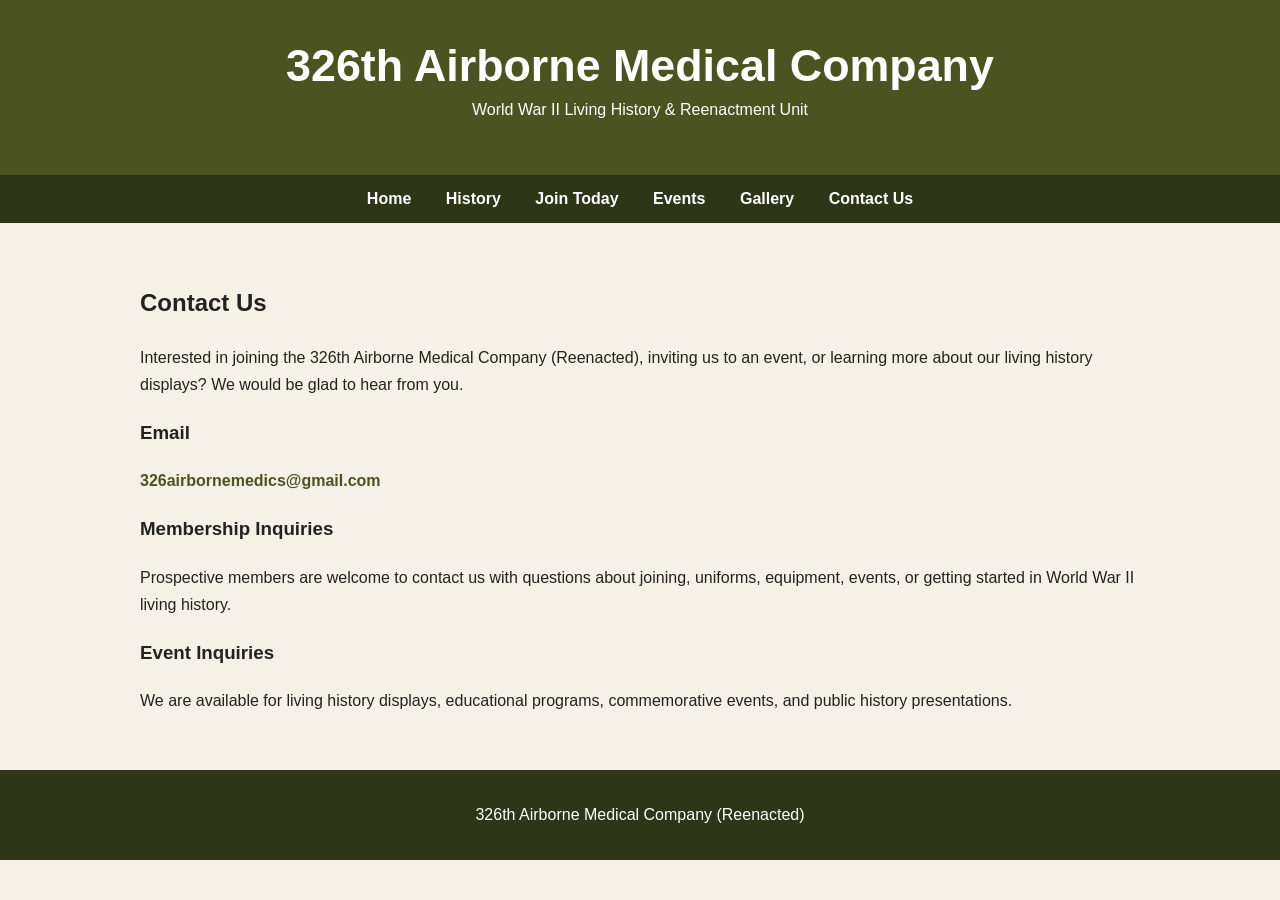
==== contact.html @ ca057ee9 "Update contact.html" ====
<!DOCTYPE html>
<html lang="en">
<head>
    <meta charset="UTF-8">
    <meta name="viewport" content="width=device-width, initial-scale=1.0">
    <title>Contact Us</title>
    <link rel="stylesheet" href="style.css">
</head>
<body>

<header>
    <h1>326th Airborne Medical Company</h1>
    <p>World War II Living History & Reenactment Unit</p>
</header>

<nav>
    <a href="index.html">Home</a>
    <a href="history.html">History</a>
    <a href="join.html">Join Today</a>
    <a href="events.html">Events</a>
    <a href="gallery.html">Gallery</a>
    <a href="contact.html">Contact Us</a>
</nav>

<section class="content">

    <h2>Contact Us</h2>

    <p>
        Interested in joining the 326th Airborne Medical Company (Reenacted),
        inviting us to an event, or learning more about our living history
        displays? We would be glad to hear from you.
    </p>

    <h3>Email</h3>

    <p>
        <a href="mailto:326airbornemedics@gmail.com?subject=326th%20AMC%20Inquiry">
            326airbornemedics@gmail.com
        </a>
    </p>

    <h3>Membership Inquiries</h3>

    <p>
        Prospective members are welcome to contact us with questions about
        joining, uniforms, equipment, events, or getting started in World War II
        living history.
    </p>

    <h3>Event Inquiries</h3>

    <p>
        We are available for living history displays, educational programs,
        commemorative events, and public history presentations.
    </p>

</section>

<footer>
    <p>326th Airborne Medical Company (Reenacted)</p>
</footer>

</body>
</html>
---- style.css ----
body {
    margin: 0;
    font-family: Arial, Helvetica, sans-serif;
    background: #f5f1e6;
    color: #222;
}

header {
    background: #4b5320;
    color: white;
    text-align: center;
    padding: 40px 20px;
}

header h1 {
    margin: 0;
    font-size: 2.8rem;
}

header p {
    margin-top: 10px;
}

header .subtitle {
    margin-top: 10px;
    font-size: 1.1rem;
}

header .motto {
    margin-top: 5px;
    font-style: italic;
    font-size: 1.2rem;
    color: #d8c38b;
}

nav {
    background: #2f3517;
    text-align: center;
    padding: 15px;
}

nav a {
    color: white;
    text-decoration: none;
    margin: 0 15px;
    font-weight: bold;
}

nav a:hover {
    color: #d8c38b;
}

.mission-cards {
    max-width: 1100px;
    margin: 40px auto 20px;
    padding: 0 20px;
    display: grid;
    grid-template-columns: repeat(3, 1fr);
    gap: 25px;
}

.mission-card {
    background: #fffaf0;
    border-top: 5px solid #4b5320;
    padding: 25px;
    box-shadow: 0 2px 8px rgba(0, 0, 0, 0.12);
}

.mission-card h3 {
    margin-top: 0;
    color: #4b5320;
    text-transform: uppercase;
    letter-spacing: 1px;
}

@media (max-width: 800px) {
    .mission-cards {
        grid-template-columns: 1fr;
    }
}

.hero {
    text-align: center;
    padding: 80px 20px;
    background: #6b7340;
    color: white;
}

.hero h2 {
    font-size: 2.5rem;
}

.content {
    max-width: 1000px;
    margin: auto;
    padding: 40px 20px;
    line-height: 1.7;
}

.content a {
    color: #4b5320;
    font-weight: bold;
    text-decoration: none;
}

.content a:hover {
    text-decoration: underline;
}

footer {
    background: #2f3517;
    color: white;
    text-align: center;
    padding: 20px;
}
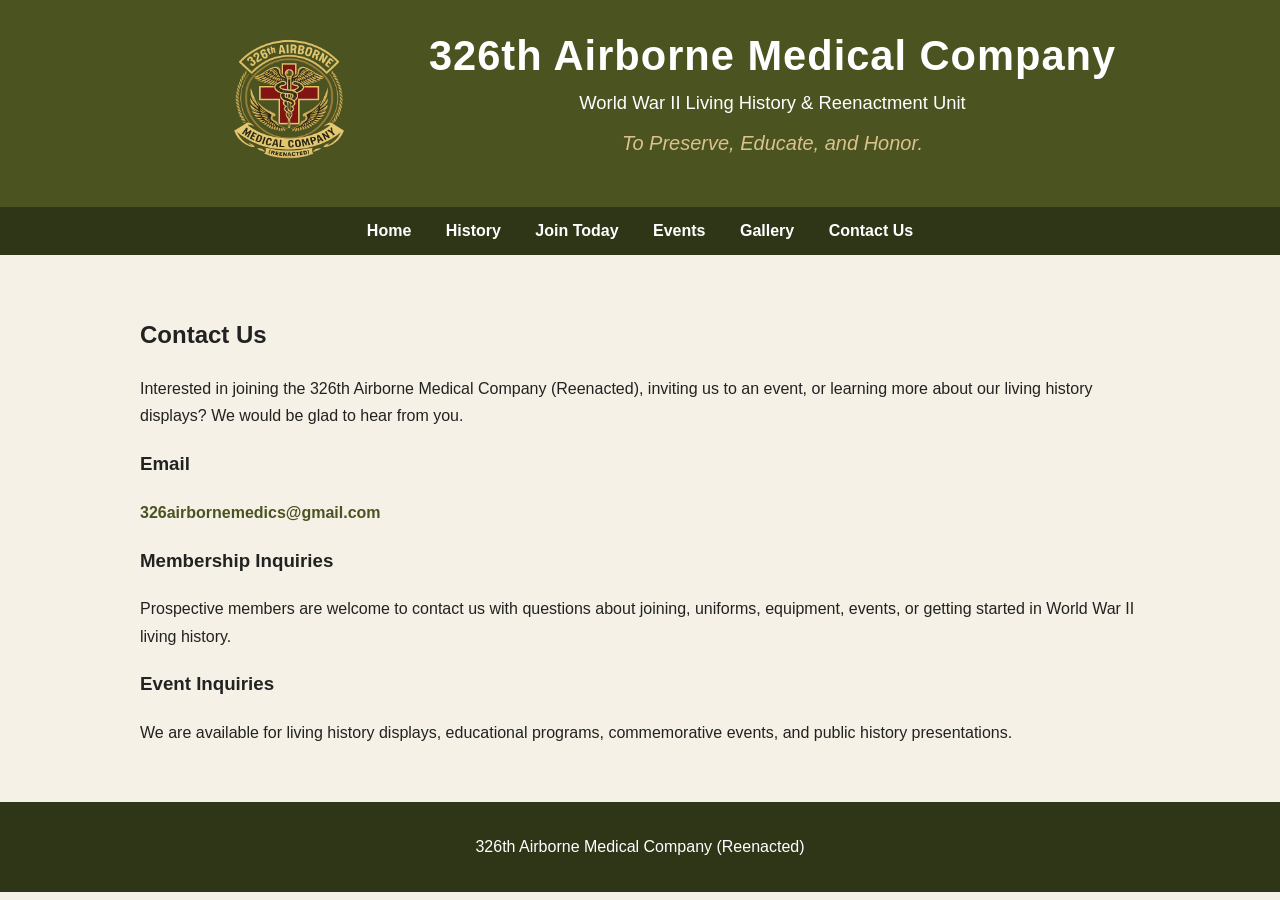
==== commit 6c031143: "Update contact.html" ====
--- a/contact.html
+++ b/contact.html
@@ -8,9 +8,22 @@
 </head>
 <body>
 
-<header>
-    <h1>326th Airborne Medical Company</h1>
-    <p>World War II Living History & Reenactment Unit</p>
+<header class="site-header">
+    <div class="header-inner">
+        <img src="logov2.png" alt="326th Airborne Medical Company logo" class="site-logo">
+
+        <div class="header-text">
+            <h1>326th Airborne Medical Company</h1>
+
+            <p class="subtitle">
+                World War II Living History & Reenactment Unit
+            </p>
+
+            <p class="motto">
+                To Preserve, Educate, and Honor.
+            </p>
+        </div>
+    </div>
 </header>
 
 <nav>
--- a/style.css
+++ b/style.css
@@ -5,33 +5,56 @@
     color: #222;
 }
 
-header {
+/* =========================
+   Header
+========================= */
+
+.site-header {
     background: #4b5320;
     color: white;
-    text-align: center;
-    padding: 40px 20px;
-}
-
-header h1 {
+    padding: 20px;
+}
+
+.header-inner {
+    max-width: 1100px;
+    margin: 0 auto;
+    display: flex;
+    align-items: center;
+    justify-content: center;
+    gap: 15px;
+}
+
+.site-logo {
+    width: 250px;
+    max-width: 40vw;
+    height: auto;
+}
+
+.header-text {
+    text-align: center;
+}
+
+.header-text h1 {
     margin: 0;
-    font-size: 2.8rem;
-}
-
-header p {
-    margin-top: 10px;
-}
-
-header .subtitle {
-    margin-top: 10px;
-    font-size: 1.1rem;
-}
-
-header .motto {
-    margin-top: 5px;
+    font-size: 2.6rem;
+    letter-spacing: 1px;
+}
+
+.header-text .subtitle {
+    margin-top: 12px;
+    font-size: 1.15rem;
+}
+
+.header-text .motto {
+    margin-top: 12px;
     font-style: italic;
-    font-size: 1.2rem;
+    font-size: 1.25rem;
     color: #d8c38b;
 }
+
+/* =========================
+   Navigation
+========================= */
 
 nav {
     background: #2f3517;
@@ -49,6 +72,34 @@
 nav a:hover {
     color: #d8c38b;
 }
+
+/* =========================
+   Hero
+========================= */
+
+.hero {
+    text-align: center;
+    padding: 45px 20px;
+    background: #5a6235;
+    color: white;
+    border-top: 3px solid #d8c38b;
+}
+
+.hero h2 {
+    font-size: 2.8rem;
+    margin: 0 0 22px;
+}
+
+.hero p {
+    max-width: 850px;
+    margin: 0 auto;
+    font-size: 1.1rem;
+    line-height: 1.6;
+}
+
+/* =========================
+   Mission Cards
+========================= */
 
 .mission-cards {
     max-width: 1100px;
@@ -73,22 +124,9 @@
     letter-spacing: 1px;
 }
 
-@media (max-width: 800px) {
-    .mission-cards {
-        grid-template-columns: 1fr;
-    }
-}
-
-.hero {
-    text-align: center;
-    padding: 80px 20px;
-    background: #6b7340;
-    color: white;
-}
-
-.hero h2 {
-    font-size: 2.5rem;
-}
+/* =========================
+   Main Content
+========================= */
 
 .content {
     max-width: 1000px;
@@ -107,9 +145,82 @@
     text-decoration: underline;
 }
 
+/* =========================
+   Events
+========================= */
+
+.event-card {
+    background: #fffaf0;
+    border-left: 5px solid #4b5320;
+    padding: 20px;
+    margin-top: 20px;
+    box-shadow: 0 2px 6px rgba(0, 0, 0, 0.10);
+}
+
+.event-card h4 {
+    margin-top: 0;
+    color: #4b5320;
+}
+
+/* =========================
+   Gallery
+========================= */
+
+.gallery-placeholder {
+    background: #fffaf0;
+    border: 2px dashed #4b5320;
+    padding: 40px 20px;
+    margin-top: 30px;
+    text-align: center;
+}
+
+.gallery-placeholder h3 {
+    color: #4b5320;
+    margin-top: 0;
+}
+
+/* =========================
+   Footer
+========================= */
+
 footer {
     background: #2f3517;
     color: white;
     text-align: center;
     padding: 20px;
 }
+
+/* =========================
+   Mobile
+========================= */
+
+@media (max-width: 800px) {
+    .mission-cards {
+        grid-template-columns: 1fr;
+    }
+}
+
+@media (max-width: 700px) {
+    .header-inner {
+        flex-direction: column;
+        gap: 18px;
+    }
+
+    .site-logo {
+        width: 150px;
+        max-width: 60vw;
+    }
+
+    .header-text h1 {
+        font-size: 2rem;
+    }
+
+    .hero h2 {
+        font-size: 2rem;
+    }
+
+    nav a {
+        display: inline-block;
+        margin: 6px 10px;
+    }
+}
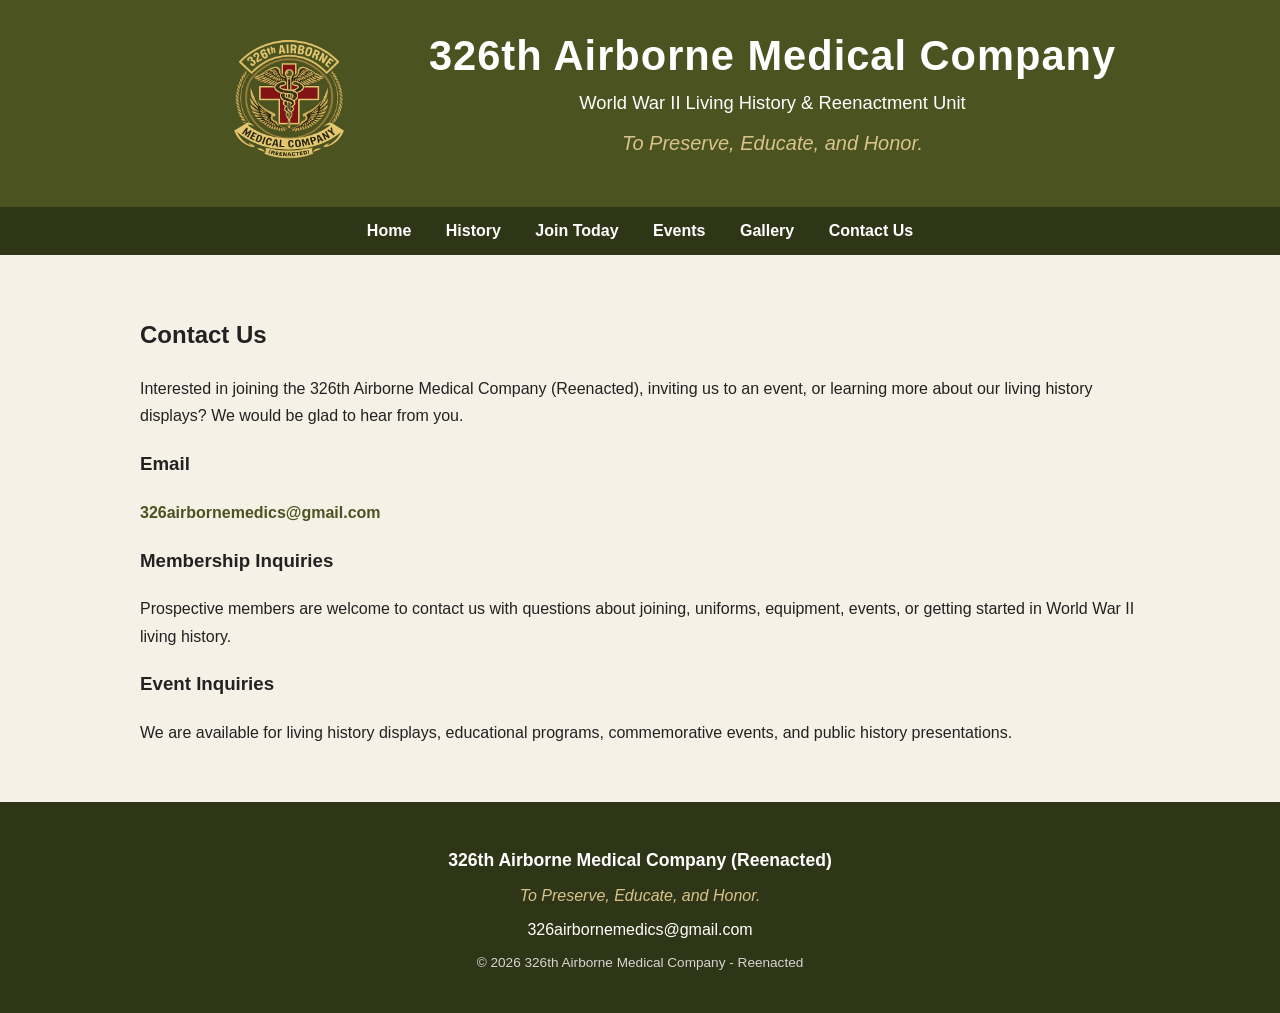
==== commit 44da889f: "Update contact.html" ====
--- a/contact.html
+++ b/contact.html
@@ -71,7 +71,23 @@
 </section>
 
 <footer>
-    <p>326th Airborne Medical Company (Reenacted)</p>
+    <p class="footer-title">
+        326th Airborne Medical Company (Reenacted)
+    </p>
+
+    <p class="footer-motto">
+        To Preserve, Educate, and Honor.
+    </p>
+
+    <p>
+        <a href="mailto:326airbornemedics@gmail.com?subject=326th%20AMC%20Inquiry">
+            326airbornemedics@gmail.com
+        </a>
+    </p>
+
+    <p class="footer-copy">
+        © 2026 326th Airborne Medical Company - Reenacted
+    </p>
 </footer>
 
 </body>
--- a/style.css
+++ b/style.css
@@ -224,3 +224,37 @@
         margin: 6px 10px;
     }
 }
+
+footer {
+    background: #2f3517;
+    color: white;
+    text-align: center;
+    padding: 30px 20px;
+}
+
+.footer-title {
+    font-weight: bold;
+    font-size: 1.1rem;
+    margin-bottom: 10px;
+}
+
+.footer-motto {
+    color: #d8c38b;
+    font-style: italic;
+    margin-bottom: 12px;
+}
+
+footer a {
+    color: white;
+    text-decoration: none;
+}
+
+footer a:hover {
+    color: #d8c38b;
+}
+
+.footer-copy {
+    margin-top: 15px;
+    font-size: 0.85rem;
+    opacity: 0.8;
+}
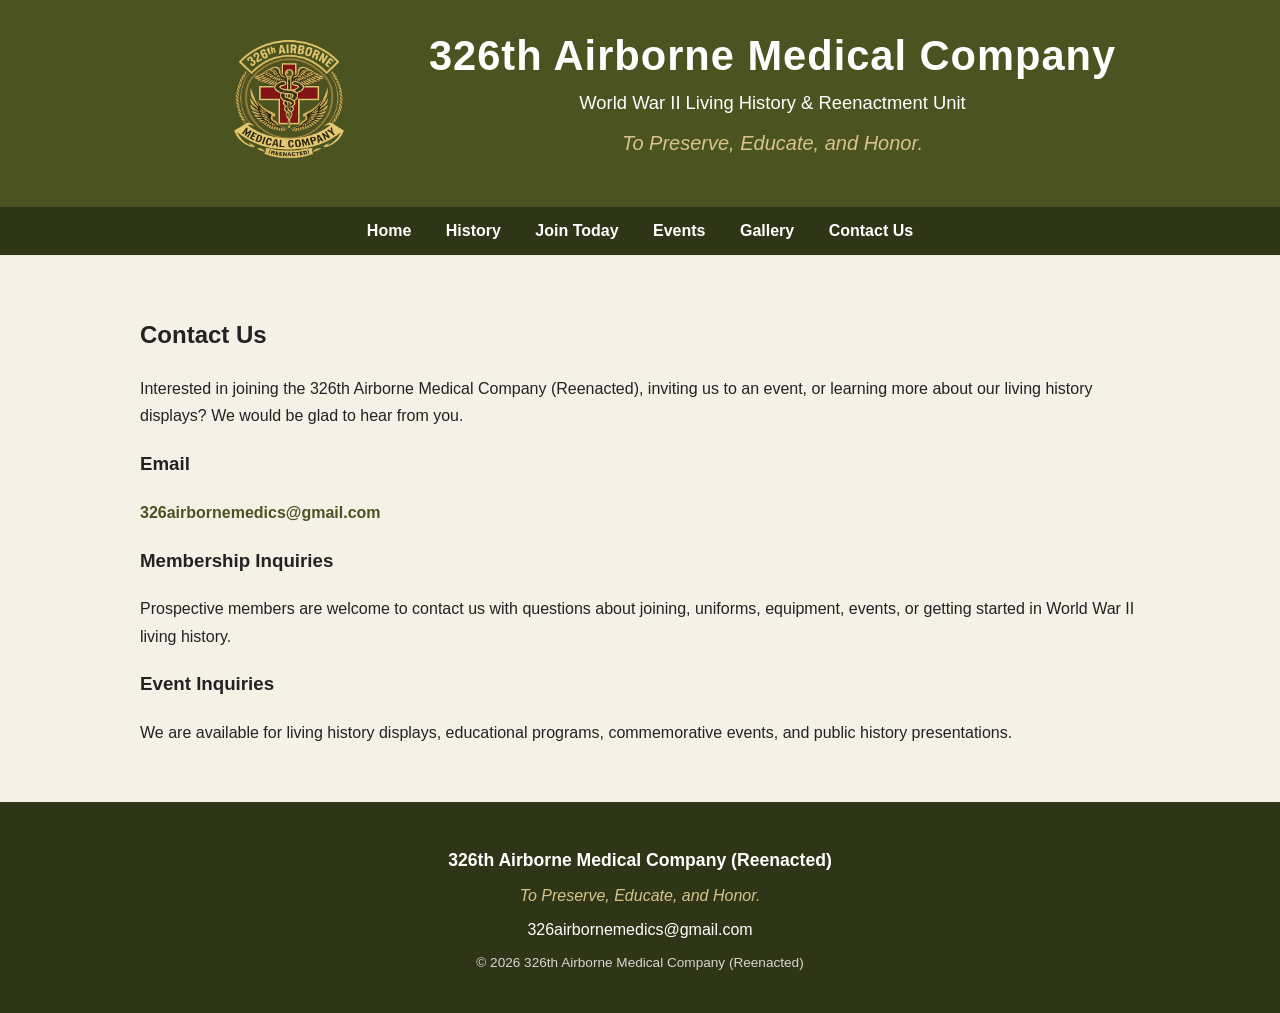
==== commit 13b8b963: "Update contact.html" ====
--- a/contact.html
+++ b/contact.html
@@ -86,7 +86,7 @@
     </p>
 
     <p class="footer-copy">
-        © 2026 326th Airborne Medical Company - Reenacted
+        © 2026 326th Airborne Medical Company (Reenacted)
     </p>
 </footer>
 
--- a/style.css
+++ b/style.css
@@ -146,6 +146,70 @@
 }
 
 /* =========================
+   Featured Section
+========================= */
+
+.featured-section {
+    max-width: 1100px;
+    margin: 40px auto 20px;
+    padding: 0 20px;
+}
+
+.featured-text {
+    background: #fffaf0;
+    border-left: 6px solid #4b5320;
+    padding: 30px;
+    box-shadow: 0 2px 8px rgba(0, 0, 0, 0.12);
+}
+
+.featured-text h2 {
+    margin-top: 0;
+    color: #4b5320;
+}
+
+.button-link {
+    display: inline-block;
+    margin-top: 15px;
+    background: #4b5320;
+    color: white !important;
+    padding: 12px 20px;
+    text-decoration: none;
+    font-weight: bold;
+}
+
+.button-link:hover {
+    background: #2f3517;
+    text-decoration: none;
+}
+
+/* =========================
+   Call To Action
+========================= */
+
+.cta-section {
+    background: #4b5320;
+    color: white;
+    text-align: center;
+    padding: 50px 20px;
+    margin-top: 40px;
+}
+
+.cta-section h2 {
+    margin-top: 0;
+    font-size: 2rem;
+}
+
+.cta-section p {
+    max-width: 800px;
+    margin: 15px auto;
+    line-height: 1.6;
+}
+
+.cta-section .button-link {
+    margin-top: 20px;
+}
+
+/* =========================
    Events
 ========================= */
 
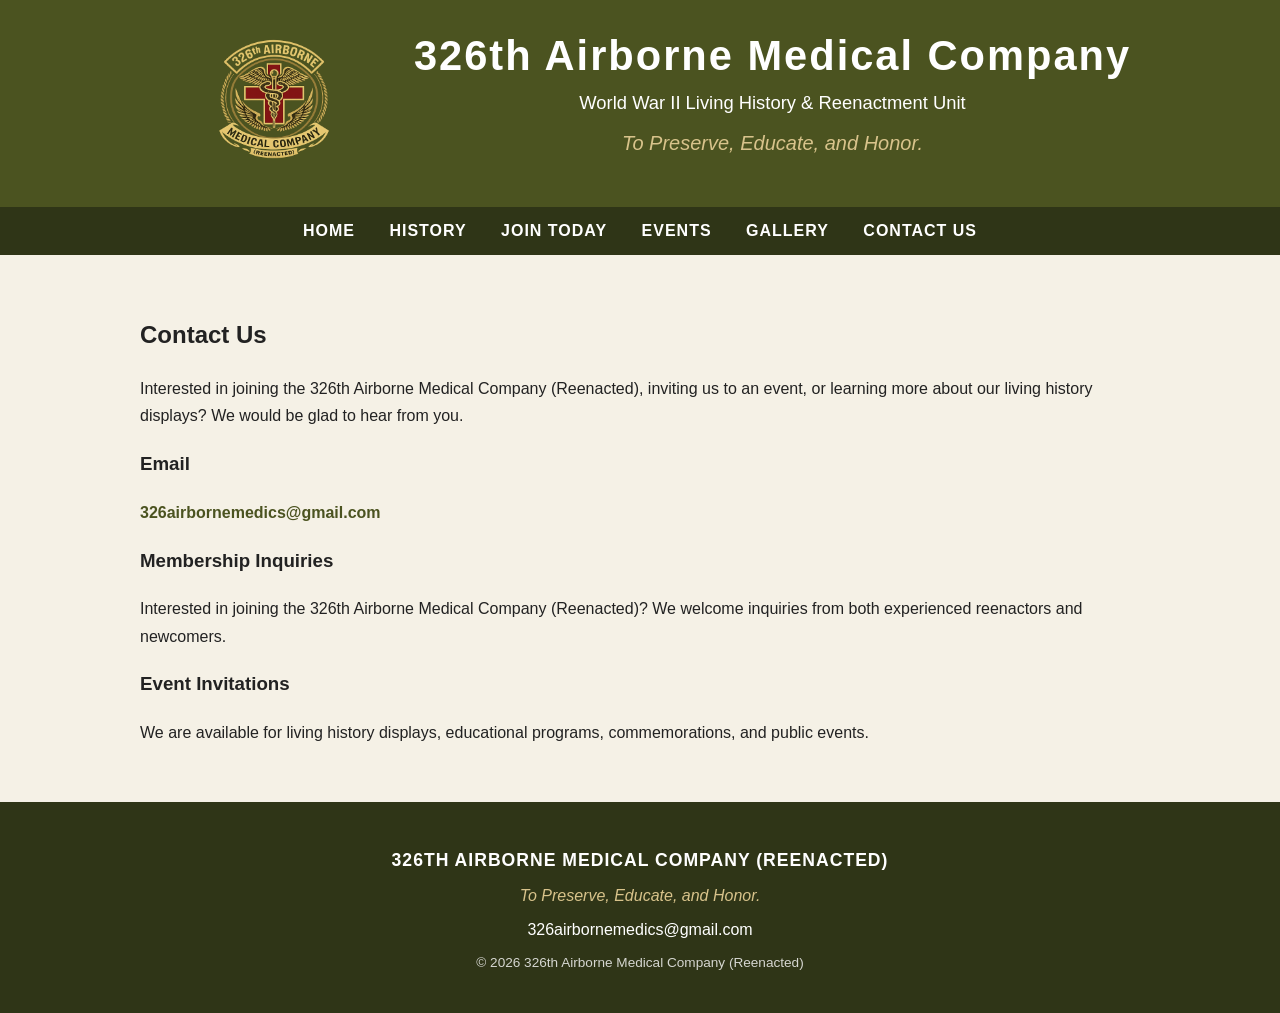
==== commit 2edd339d: "Update contact.html" ====
--- a/contact.html
+++ b/contact.html
@@ -3,6 +3,13 @@
 <head>
     <meta charset="UTF-8">
     <meta name="viewport" content="width=device-width, initial-scale=1.0">
+
+    <link rel="icon" type="image/png" href="favicon.png">
+
+    <link rel="preconnect" href="https://fonts.googleapis.com">
+    <link rel="preconnect" href="https://fonts.gstatic.com" crossorigin>
+    <link href="https://fonts.googleapis.com/css2?family=Oswald:wght@400;500;600&display=swap" rel="stylesheet">
+    
     <title>Contact Us</title>
     <link rel="stylesheet" href="style.css">
 </head>
@@ -45,28 +52,31 @@
         displays? We would be glad to hear from you.
     </p>
 
-    <h3>Email</h3>
+    <div class="contact-card">
 
-    <p>
-        <a href="mailto:326airbornemedics@gmail.com?subject=326th%20AMC%20Inquiry">
-            326airbornemedics@gmail.com
-        </a>
-    </p>
+        <h3>Email</h3>
 
-    <h3>Membership Inquiries</h3>
+        <p>
+            <a href="mailto:326airbornemedics@gmail.com?subject=326th%20AMC%20Inquiry">
+                326airbornemedics@gmail.com
+            </a>
+        </p>
 
-    <p>
-        Prospective members are welcome to contact us with questions about
-        joining, uniforms, equipment, events, or getting started in World War II
-        living history.
-    </p>
+        <h3>Membership Inquiries</h3>
 
-    <h3>Event Inquiries</h3>
+        <p>
+            Interested in joining the 326th Airborne Medical Company (Reenacted)?
+            We welcome inquiries from both experienced reenactors and newcomers.
+        </p>
 
-    <p>
-        We are available for living history displays, educational programs,
-        commemorative events, and public history presentations.
-    </p>
+        <h3>Event Invitations</h3>
+
+        <p>
+            We are available for living history displays, educational programs,
+            commemorations, and public events.
+        </p>
+
+    </div>
 
 </section>
 
--- a/style.css
+++ b/style.css
@@ -3,6 +3,16 @@
     font-family: Arial, Helvetica, sans-serif;
     background: #f5f1e6;
     color: #222;
+}
+
+h1,
+h2,
+h3,
+h4,
+nav a,
+.button-link,
+.footer-title {
+    font-family: 'Oswald', sans-serif;
 }
 
 /* =========================
@@ -37,7 +47,7 @@
 .header-text h1 {
     margin: 0;
     font-size: 2.6rem;
-    letter-spacing: 1px;
+    letter-spacing: 2px;
 }
 
 .header-text .subtitle {
@@ -66,7 +76,9 @@
     color: white;
     text-decoration: none;
     margin: 0 15px;
-    font-weight: bold;
+    font-weight: 600;
+    letter-spacing: 1px;
+    text-transform: uppercase;
 }
 
 nav a:hover {
@@ -74,20 +86,78 @@
 }
 
 /* =========================
+   Page Heroes
+========================= */
+
+.page-hero {
+    min-height: 350px;
+    background-size: cover;
+    background-position: center;
+    display: flex;
+    align-items: center;
+    justify-content: center;
+    color: white;
+    text-align: center;
+}
+
+.page-hero-overlay {
+    background: rgba(0, 0, 0, 0.70);
+    padding: 30px 40px;
+    max-width: 700px;
+}
+
+.page-hero h2 {
+    margin: 0 0 10px;
+    font-size: 3rem;
+}
+
+.page-hero p {
+    margin: 0;
+    font-size: 1.15rem;
+    line-height: 1.6;
+}
+
+.history-hero {
+    background-image: url("images/colombieres.jpg");
+    background-position: center 30%;
+}
+
+.join-hero {
+    background-image: url("images/market-garden.jpg");
+    background-position: center 20%;
+}
+
+.events-hero {
+    background-image: url("images/sainte-ode.jpg");
+    background-position: center 75%;
+    min-height: 400px;
+}
+
+/* =========================
    Hero
 ========================= */
 
 .hero {
-    text-align: center;
-    padding: 45px 20px;
-    background: #5a6235;
+    min-height: 340px;
+    text-align: center;
+    padding: 35px 20px;
+    background-image:
+        linear-gradient(rgba(47, 53, 23, 0.72), rgba(47, 53, 23, 0.72)),
+        url("images/medical-jeep.jpg");
+    background-size: cover;
+    background-position: center 35%;
     color: white;
     border-top: 3px solid #d8c38b;
+    display: flex;
+    flex-direction: column;
+    align-items: center;
+    justify-content: center;
 }
 
 .hero h2 {
     font-size: 2.8rem;
     margin: 0 0 22px;
+    letter-spacing: 1px;
 }
 
 .hero p {
@@ -95,6 +165,46 @@
     margin: 0 auto;
     font-size: 1.1rem;
     line-height: 1.6;
+}
+
+.hero-buttons {
+    margin-top: 25px;
+}
+
+.hero-buttons .button-link {
+    margin: 6px;
+}
+
+/* =========================
+   Buttons
+========================= */
+
+.button-link {
+    display: inline-block;
+    margin-top: 15px;
+    background: #4b5320;
+    color: white !important;
+    padding: 12px 20px;
+    text-decoration: none;
+    font-weight: 600;
+    letter-spacing: 0.5px;
+    text-transform: uppercase;
+}
+
+.button-link:hover {
+    background: #2f3517;
+    text-decoration: none;
+}
+
+.secondary-button {
+    background: transparent;
+    border: 2px solid #d8c38b;
+    color: #fff !important;
+}
+
+.secondary-button:hover {
+    background: #d8c38b;
+    color: #2f3517 !important;
 }
 
 /* =========================
@@ -167,21 +277,6 @@
     color: #4b5320;
 }
 
-.button-link {
-    display: inline-block;
-    margin-top: 15px;
-    background: #4b5320;
-    color: white !important;
-    padding: 12px 20px;
-    text-decoration: none;
-    font-weight: bold;
-}
-
-.button-link:hover {
-    background: #2f3517;
-    text-decoration: none;
-}
-
 /* =========================
    Call To Action
 ========================= */
@@ -213,17 +308,40 @@
    Events
 ========================= */
 
+.events-list {
+    display: grid;
+    gap: 20px;
+    margin: 20px 0 35px;
+}
+
 .event-card {
     background: #fffaf0;
-    border-left: 5px solid #4b5320;
-    padding: 20px;
-    margin-top: 20px;
+    border-left: 6px solid #4b5320;
+    padding: 22px;
     box-shadow: 0 2px 6px rgba(0, 0, 0, 0.10);
 }
 
+.event-date {
+    margin: 0 0 8px;
+    color: #7a1f1f;
+    font-family: 'Oswald', sans-serif;
+    font-weight: 600;
+    text-transform: uppercase;
+    letter-spacing: 1px;
+}
+
 .event-card h4 {
-    margin-top: 0;
+    margin: 0 0 10px;
     color: #4b5320;
+    font-size: 1.35rem;
+}
+
+.tentative-event {
+    border-left-color: #d8c38b;
+}
+
+.past-event {
+    opacity: 0.9;
 }
 
 /* =========================
@@ -244,6 +362,96 @@
 }
 
 /* =========================
+   Photo Grid / Gallery
+========================= */
+
+.photo-grid {
+    display: grid;
+    grid-template-columns: repeat(3, 1fr);
+    gap: 22px;
+    margin: 25px 0 40px;
+}
+
+.photo-grid figure {
+    margin: 0;
+    background: #fffaf0;
+    border: 1px solid #d8c38b;
+    padding: 10px;
+    box-shadow: 0 3px 10px rgba(0, 0, 0, 0.14);
+}
+
+.photo-grid img {
+    width: 100%;
+    height: 280px;
+    object-fit: cover;
+    display: block;
+}
+
+.photo-grid figcaption {
+    margin-top: 10px;
+    font-size: 0.92rem;
+    line-height: 1.4;
+    font-style: italic;
+}
+
+.portrait-photo {
+    object-position: center top;
+}
+
+@media (max-width: 900px) {
+    .photo-grid {
+        grid-template-columns: repeat(2, 1fr);
+    }
+}
+
+@media (max-width: 600px) {
+    .photo-grid {
+        grid-template-columns: 1fr;
+    }
+
+    .photo-grid img {
+        height: auto;
+    }
+}
+
+.photo-grid a {
+    display: block;
+    overflow: hidden;
+    cursor: zoom-in;
+}
+
+.photo-grid img {
+    transition: transform 0.3s ease;
+}
+
+.photo-grid a:hover img {
+    transform: scale(1.03);
+}
+
+/* =========================
+   Join Page
+========================= */
+
+.join-layout {
+    display: grid;
+    grid-template-columns: 1fr 340px;
+    gap: 25px;
+    align-items: start;
+    margin: 30px 0;
+}
+
+.join-poster-wrap {
+    text-align: center;
+}
+
+.join-poster {
+    width: 100%;
+    max-width: 370px;
+    border: 3px solid #4b5320;
+    box-shadow: 0 4px 12px rgba(0, 0, 0, 0.18);
+}
+
+/* =========================
    Footer
 ========================= */
 
@@ -251,12 +459,51 @@
     background: #2f3517;
     color: white;
     text-align: center;
-    padding: 20px;
+    padding: 30px 20px;
+}
+
+.footer-title {
+    font-weight: 600;
+    font-size: 1.1rem;
+    margin-bottom: 10px;
+    letter-spacing: 1px;
+    text-transform: uppercase;
+}
+
+.footer-motto {
+    color: #d8c38b;
+    font-style: italic;
+    margin-bottom: 12px;
+}
+
+footer a {
+    color: white;
+    text-decoration: none;
+}
+
+footer a:hover {
+    color: #d8c38b;
+}
+
+.footer-copy {
+    margin-top: 15px;
+    font-size: 0.85rem;
+    opacity: 0.8;
 }
 
 /* =========================
    Mobile
 ========================= */
+
+@media (max-width: 850px) {
+    .join-layout {
+        grid-template-columns: 1fr;
+    }
+
+    .join-poster {
+        max-width: 420px;
+    }
+}
 
 @media (max-width: 800px) {
     .mission-cards {
@@ -288,37 +535,3 @@
         margin: 6px 10px;
     }
 }
-
-footer {
-    background: #2f3517;
-    color: white;
-    text-align: center;
-    padding: 30px 20px;
-}
-
-.footer-title {
-    font-weight: bold;
-    font-size: 1.1rem;
-    margin-bottom: 10px;
-}
-
-.footer-motto {
-    color: #d8c38b;
-    font-style: italic;
-    margin-bottom: 12px;
-}
-
-footer a {
-    color: white;
-    text-decoration: none;
-}
-
-footer a:hover {
-    color: #d8c38b;
-}
-
-.footer-copy {
-    margin-top: 15px;
-    font-size: 0.85rem;
-    opacity: 0.8;
-}
